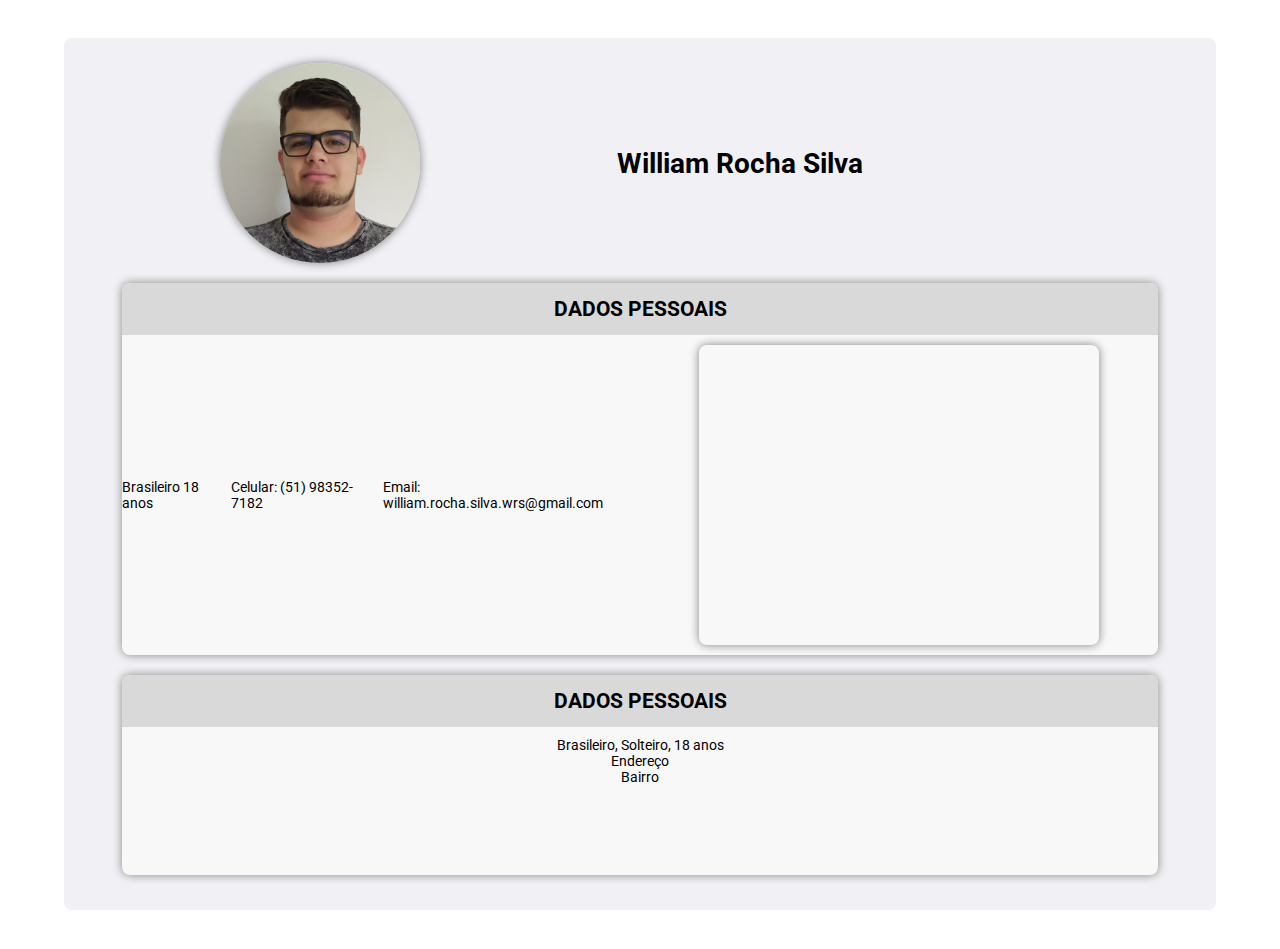
==== index.html @ 2d12f971 "first commit" ====
<!DOCTYPE html>
<html lang="pt-BR">
<head>
    <meta charset="UTF-8">
    <meta name="viewport" content="width=device-width, initial-scale=1.0">
    <link rel="stylesheet" type="text/css" href="./css/principal.css">
    <title>Portifólio</title>
</head>
<body>
    <header>
        <div class="image"></div>
        <h1>William Rocha Silva</h1>
    </header>
    <div class="container">
        <div class="details">
            <strong>
                <h2 class="left">DADOS PESSOAIS</h2>
            </strong>
            <div class="sides">
                <div class="infos side">
                    <p>Brasileiro 18 anos</p>
                    <p>Celular: (51) 98352-7182</p>
                    <p>Email: william.rocha.silva.wrs@gmail.com</p>
                </div>
                <div class="map side">
                    <iframe src="https://www.google.com/maps/embed?pb=!1m18!1m12!1m3!1d1731.0551935918375!2d-51.128034599468236!3d-29.80335511449566!2m3!1f0!2f0!3f0!3m2!1i1024!2i768!4f13.1!3m3!1m2!1s0x9519692e2883349d%3A0x1e2cb19982f7c5f!2sR.%20Rio%20Mampituba%2C%20193%2C%20Sapucaia%20do%20Sul%20-%20RS!5e0!3m2!1spt-BR!2sbr!4v1594181897760!5m2!1spt-BR!2sbr" width="400" height="300" frameborder="0" style="border:0;" allowfullscreen="" aria-hidden="false" tabindex="0"></iframe>
                </div>
            </div>
        </div>
        <div class="details">
            <strong>
                <h2 class="left">DADOS PESSOAIS</h2>
            </strong>
            <p></p>Brasileiro, Solteiro, 18 anos
            <p>Endereço</p> 
            <p>Bairro</p>
        </div>
        
    </div>
</body>
</html>
---- css/principal.css ----
@import url('https://fonts.googleapis.com/css2?family=Roboto:wght@400;500;700&display=swap');

*{
    margin: 0;
    padding: 0;
    outline: 0;
    box-sizing: border-box;
}

html{
    background: white;
}

body{
    margin: 3% 5%;
    padding: 15px 0;
    border-radius: 8px;

    font: 400 14px Roboto, sans-serif;
    background: #f0f0f5;
    -webkit-font-smothing: antialiased;
}

header{
    display: flex;
    align-items: center;
    justify-content: center;

    margin-top: 10px;
}

header .image{
    height: 200px;
    width: 200px;
    border-radius: 50%;

    background-image: url('../images/foto_perfil_2.jpg');
    background-position:  top;
    background-repeat: no-repeat;
    background-size: 200px;

    box-shadow: grey 0px 0px 10px;
}

header h1{
    width: 50vw;
    text-align: center;
}

.container{
    margin: 10px 5%;

    display: flex;
    flex-direction: column ;
    align-items: stretch;
    justify-content: space-between;
}

.container .details{
    width: 100%;
    min-height: 200px;
    padding-bottom: 10px;
    margin: 10px 0;

    background: #f8f8f8;
    box-shadow: #888 0 0 10px;

    border-radius: 8px;

    display: flex;
    flex-direction: column;
    align-items: center;
}

.container .details strong{
    width: 100%;
    display: block;
    padding: 10px 0;
    margin-bottom: 10px;
    background: #d9d9d9;
    text-align: center;

    border-top-left-radius: 8px;
    border-top-right-radius: 8px;
}

.container .details strong h2{
    line-height: 32px;
}

.container .details .sides{
    width: 100%;
    display: flex;
    justify-content: space-between;
}

.container .details .side{
    width: 100%; 
    display: flex;
    justify-content: center;
    align-items: center;
}

.container .details .sides .map iframe{
    box-shadow: grey 0 0 10px ;
    border-radius: 8px;
    margin: auto;
}
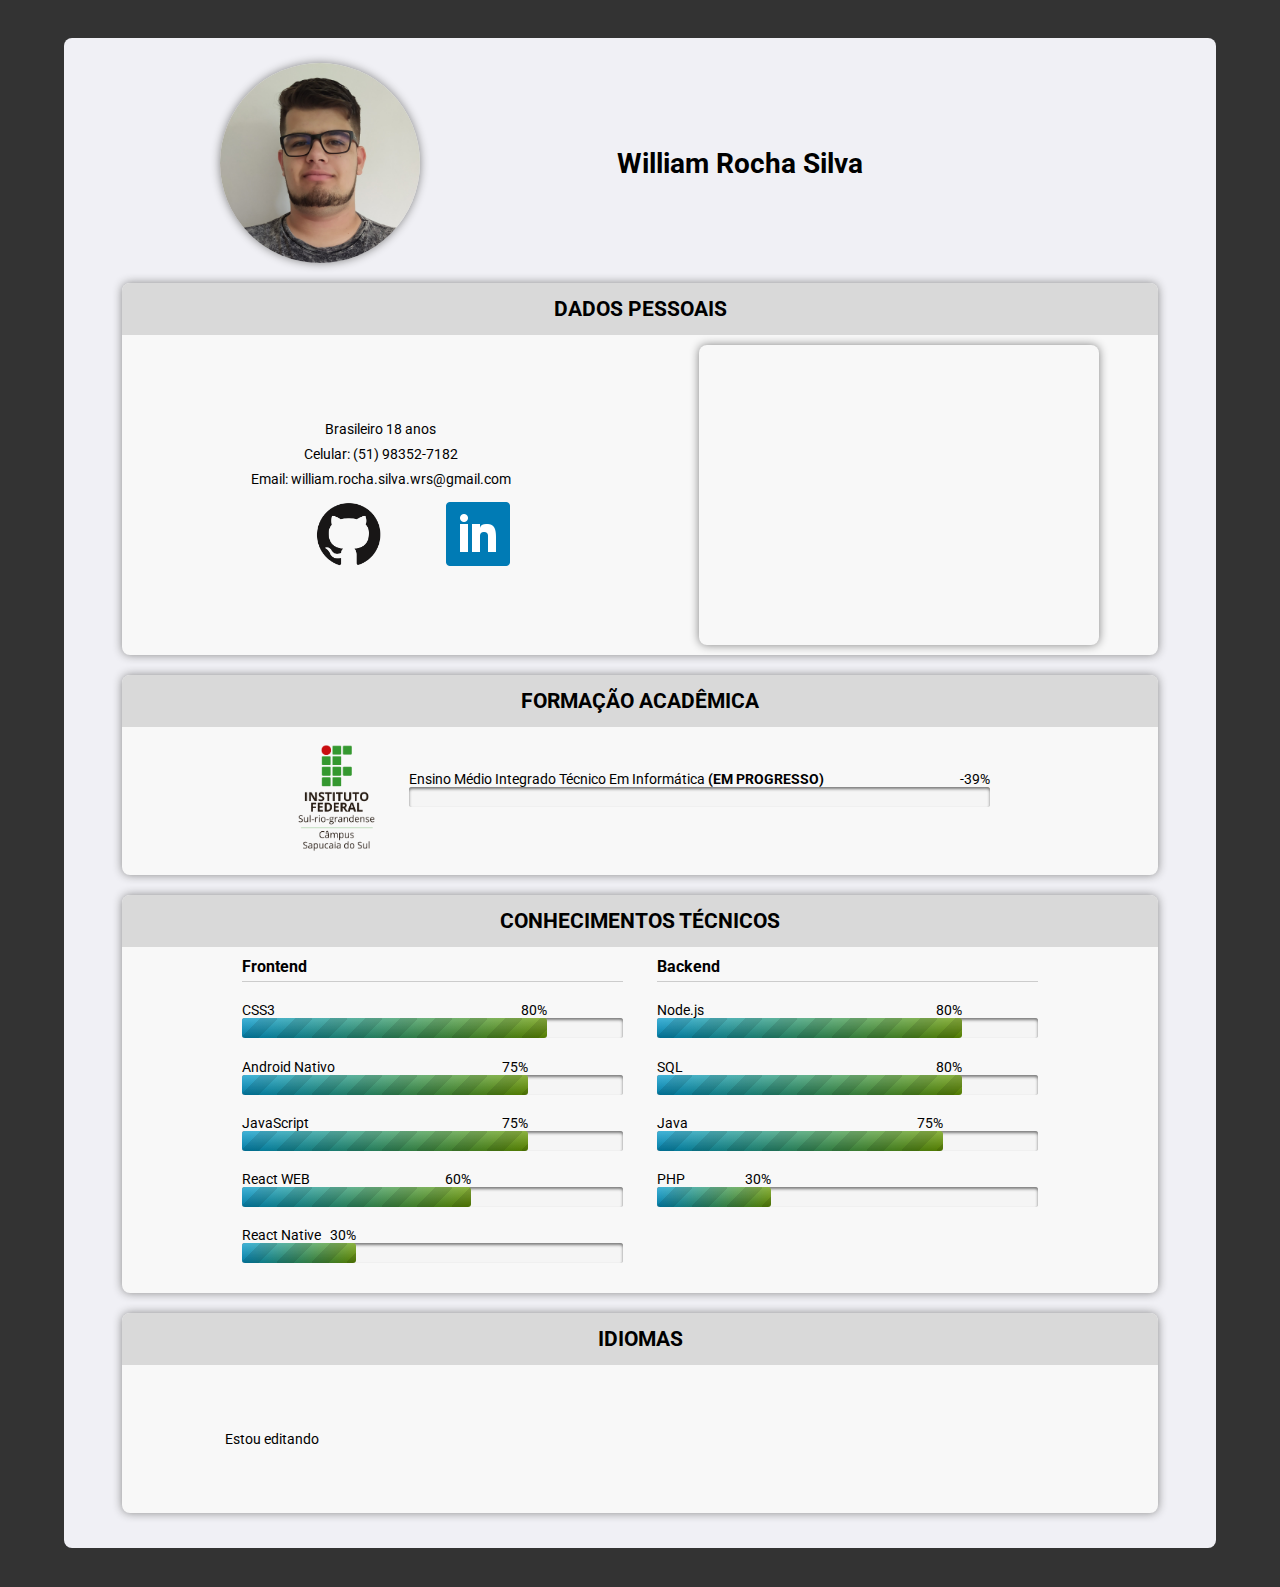
==== commit 79b52177: "Atualizando pagina" ====
--- a/index.html
+++ b/index.html
@@ -4,6 +4,7 @@
     <meta charset="UTF-8">
     <meta name="viewport" content="width=device-width, initial-scale=1.0">
     <link rel="stylesheet" type="text/css" href="./css/principal.css">
+    <link rel="stylesheet" type="text/css" href="./css/progress.css">
     <title>Portifólio</title>
 </head>
 <body>
@@ -14,28 +15,110 @@
     <div class="container">
         <div class="details">
             <strong>
-                <h2 class="left">DADOS PESSOAIS</h2>
+                <h2>DADOS PESSOAIS</h2>
             </strong>
-            <div class="sides">
+            <section class="sides">
                 <div class="infos side">
                     <p>Brasileiro 18 anos</p>
                     <p>Celular: (51) 98352-7182</p>
                     <p>Email: william.rocha.silva.wrs@gmail.com</p>
+                    <div class="links">
+                        <a href="https://github.com/william-r-silva">
+                            <img src="./images/github.png" alt="GitHub">
+                        </a>
+                        <a href="https://www.linkedin.com/in/william-r-silva/">
+                            <img src="./images/linkedin.png" alt="LinkedIn">
+                        </a>
+                    </div>
                 </div>
                 <div class="map side">
-                    <iframe src="https://www.google.com/maps/embed?pb=!1m18!1m12!1m3!1d1731.0551935918375!2d-51.128034599468236!3d-29.80335511449566!2m3!1f0!2f0!3f0!3m2!1i1024!2i768!4f13.1!3m3!1m2!1s0x9519692e2883349d%3A0x1e2cb19982f7c5f!2sR.%20Rio%20Mampituba%2C%20193%2C%20Sapucaia%20do%20Sul%20-%20RS!5e0!3m2!1spt-BR!2sbr!4v1594181897760!5m2!1spt-BR!2sbr" width="400" height="300" frameborder="0" style="border:0;" allowfullscreen="" aria-hidden="false" tabindex="0"></iframe>
+                    <iframe src="https://www.google.com/maps/embed?pb=!1m18!1m12!1m3!1d55383.032120573276!2d-51.16805591056659!3d-29.822733067636985!2m3!1f0!2f0!3f0!3m2!1i1024!2i768!4f13.1!3m3!1m2!1s0x95196ed90156dc55%3A0x8a3d65a6846823ea!2sSapucaia%20do%20Sul%20-%20RS!5e0!3m2!1sen!2sbr!4v1594355917163!5m2!1sen!2sbr" width="400" height="300" frameborder="0" style="border:0;" allowfullscreen="" aria-hidden="false" tabindex="0"></iframe>
                 </div>
-            </div>
+            </section>
         </div>
         <div class="details">
             <strong>
-                <h2 class="left">DADOS PESSOAIS</h2>
+                <h2>FORMAÇÃO ACADÊMICA</h2>
             </strong>
-            <p></p>Brasileiro, Solteiro, 18 anos
-            <p>Endereço</p> 
-            <p>Bairro</p>
+            <section class="container-formation">
+                <div class="IFSUL formation">
+                    <a href="http://www.sapucaia.ifsul.edu.br/">
+                        <img src="./images/ifsul.png" alt="IFSUL logo">                
+                    </a>
+                    <div class="progress">    
+                        <script>
+                            const totalDays = 1461; 
+                            const future = new Date('2021-01-01');
+                            const now = new Date();
+                            
+                            const diff = Math.abs(future.getTime() - now.getTime()); // Subtrai uma data pela outra
+                            const leftDays = Math.ceil(diff / (1000 * 60 * 60 * 24));
+
+                            const days = totalDays - leftDays;
+
+                            function concluido(progress){
+                                if(progress < 100){
+                                    return "<b class='not-finished'>(EM PROGRESSO)</b>";
+                                }
+                                return '';
+                            }
+
+                            let progress = Math.round((days * 100) / totalDays);
+                            if(progress > 100){
+                                progress = 100;
+                            }
+
+                            document.write(
+                                `   <p style="width:${progress}%" data-value=${progress}>Ensino Médio Integrado Técnico Em Informática ${concluido(progress)}</p>
+                                    <progress max="100" value="${progress}" class="progress-green"/>
+                                `
+                            );
+                        </script>        
+                    </div>
+                </div>
+            </section>
         </div>
-        
+        <div class="details">
+            <strong>
+                <h2>CONHECIMENTOS TÉCNICOS</h2>
+            </strong>
+            <section class="grafics">
+                <ul>
+                    <li>
+                        <h3>Frontend</h3>
+                        <p style="width:80%" data-value="80">CSS3</p>
+                        <progress max="100" value="80" class="progress-green"></progress>
+                        <p style="width:75%" data-value="75">Android Nativo</p>
+                        <progress max="100" value="75" class="progress-green"></progress>
+                        <p style="width:75%" data-value="75">JavaScript</p>
+                        <progress max="100" value="75" class="progress-green"></progress>
+                        <p style="width:60%" data-value="60">React WEB</p>
+                        <progress max="100" value="60" class="progress-green"></progress>
+                        <p style="width:30%" data-value="30">React Native</p>
+                        <progress max="100" value="30" class="progress-green"></progress>
+                    </li>
+                    <li>
+                        <h3>Backend</h3>
+                        <p style="width:80%" data-value="80">Node.js</p>
+                        <progress max="100" value="80" class="progress-green"></progress> 
+                        <p style="width:80%" data-value="80">SQL</p>
+                        <progress max="100" value="80" class="progress-green"></progress>
+                        <p style="width:75%" data-value="75">Java</p>
+                        <progress max="100" value="75" class="progress-green"></progress>
+                        <p style="width:30%" data-value="30">PHP</p>
+                        <progress max="100" value="30" class="progress-green"></progress>
+                    </li>
+                </ul>
+            </section>
+        </div>
+        <div class="details">
+            <strong>
+                <h2>IDIOMAS</h2>
+            </strong>
+            <section class="grafics">
+                Estou editando
+            </section>
+        </div>
     </div>
 </body>
 </html>--- a/css/principal.css
+++ b/css/principal.css
@@ -8,7 +8,7 @@
 }
 
 html{
-    background: white;
+    background: #333;
 }
 
 body{
@@ -29,7 +29,7 @@
     margin-top: 10px;
 }
 
-header .image{
+.image{
     height: 200px;
     width: 200px;
     border-radius: 50%;
@@ -42,7 +42,7 @@
     box-shadow: grey 0px 0px 10px;
 }
 
-header h1{
+h1{
     width: 50vw;
     text-align: center;
 }
@@ -56,7 +56,7 @@
     justify-content: space-between;
 }
 
-.container .details{
+.details{
     width: 100%;
     min-height: 200px;
     padding-bottom: 10px;
@@ -72,7 +72,7 @@
     align-items: center;
 }
 
-.container .details strong{
+strong{
     width: 100%;
     display: block;
     padding: 10px 0;
@@ -84,25 +84,75 @@
     border-top-right-radius: 8px;
 }
 
-.container .details strong h2{
+h2{
     line-height: 32px;
 }
-
-.container .details .sides{
+.sides{
     width: 100%;
     display: flex;
     justify-content: space-between;
 }
 
-.container .details .side{
+.side{
     width: 100%; 
     display: flex;
     justify-content: center;
     align-items: center;
 }
 
-.container .details .sides .map iframe{
+.map iframe{
     box-shadow: grey 0 0 10px ;
     border-radius: 8px;
     margin: auto;
 }
+
+.infos{
+    display: flex;
+    align-items: center;
+    justify-content: center;
+    flex-direction: column;
+
+    line-height: 25px;
+}
+
+.links{
+    margin-top: 10px;
+
+    display: flex;
+    justify-content: space-around;
+    align-items: center;
+}
+
+.links a + a{
+    margin-left: 50%;
+}
+
+.links img{
+    height: 64px;
+}
+
+.grafics{
+    width: 80%;
+    height: 100%;
+
+    margin: auto;
+}
+
+.container-formation{
+    width: 70%;
+}
+
+.container-formation img{
+    height: 120px;
+}
+
+.formation{
+    width: 100%;
+    display: flex;
+    justify-content: space-around;
+    align-items: center;
+}
+
+.progress{
+    width: 80%;
+}--- a/css/progress.css
+++ b/css/progress.css
@@ -0,0 +1,67 @@
+li {
+    width: 50%;
+    float: left;
+    list-style-type: none;
+    
+    padding: 0 2%;
+}
+
+h3 {
+    margin: 0 0 20px;
+    border-bottom: 1px solid #ccc;
+    
+    padding-bottom: 5px;
+}
+
+progress[value] {
+    appearance: none;
+    border: none;
+    
+    width: 100%; 
+    height: 20px;
+    
+    background-color: whiteSmoke;
+    border-radius: 3px;
+    box-shadow: 0 2px 3px rgba(0,0,0,.5) inset;
+    
+    margin-bottom: 20px; 
+}
+
+progress[value]::-webkit-progress-bar {
+    background-color: whiteSmoke;
+    border-radius: 3px;
+    box-shadow: 0 2px 3px rgba(0,0,0,.5) inset;
+}
+
+progress[value]::-webkit-progress-value {
+    background-size: 35px 20px, 100% 100%, 100% 100%;
+    border-radius:3px;
+}
+
+p[data-value] {   
+    position: relative; 
+}
+
+/* The percentage will automatically fall in place as soon as we make the width fluid. Now making widths fluid. */
+
+p[data-value]:after {
+    content: attr(data-value) '%';
+    position: absolute; 
+    right:0;
+}
+
+.progress-green::-webkit-progress-value 
+{
+    /* Gradient background with Stripes */
+    background-image:
+    -webkit-linear-gradient( 135deg,
+                                                     transparent,
+                                                     transparent 33%,
+                                                     rgba(0,0,0,.1) 33%,
+                                                     rgba(0,0,0,.1) 66%,
+                                                     transparent 66%),
+    -webkit-linear-gradient( top,
+                                                        rgba(255, 255, 255, .25),
+                                                        rgba(0,0,0,.2)),
+     -webkit-linear-gradient( left, #09c, #690);
+}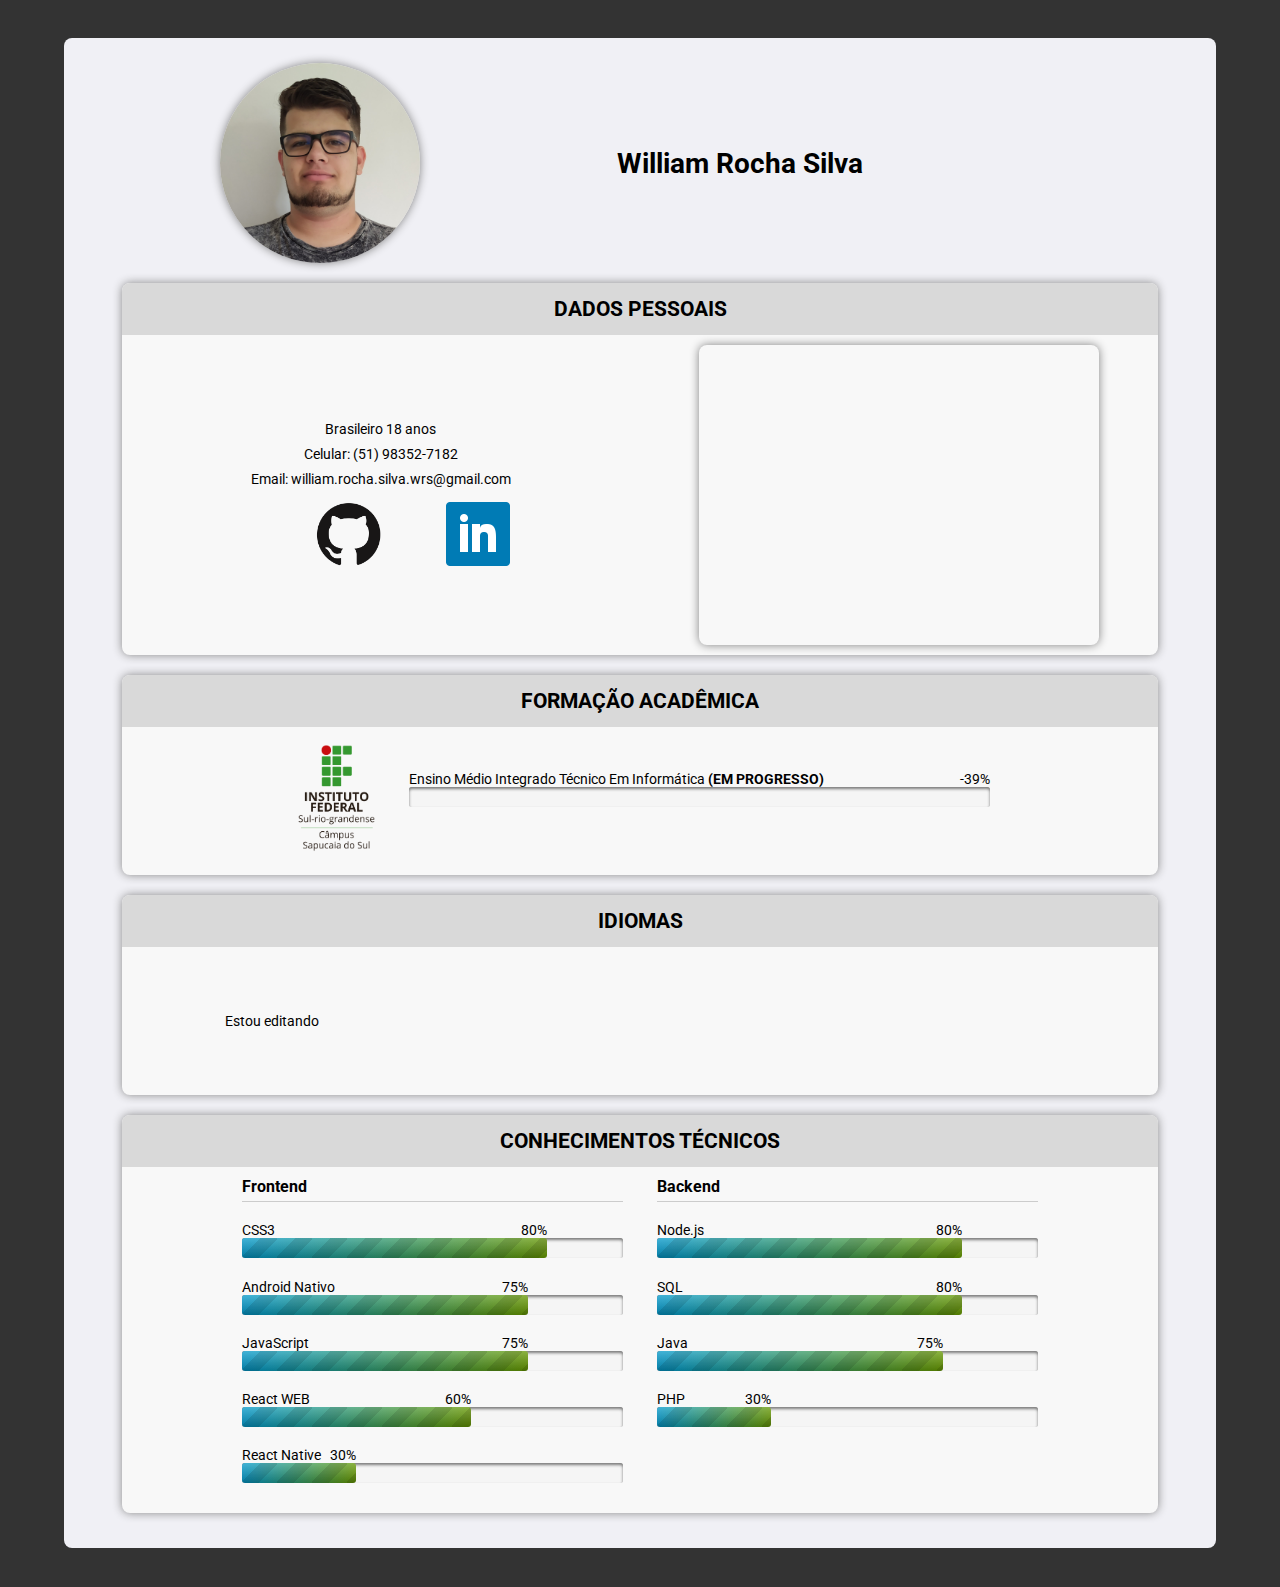
==== commit 294038d0: "Atualizando pagina" ====
--- a/index.html
+++ b/index.html
@@ -5,7 +5,8 @@
     <meta name="viewport" content="width=device-width, initial-scale=1.0">
     <link rel="stylesheet" type="text/css" href="./css/principal.css">
     <link rel="stylesheet" type="text/css" href="./css/progress.css">
-    <title>Portifólio</title>
+    <link rel="icon" href="./images/incon.png">
+    <title>William R Silva Curriculo</title>
 </head>
 <body>
     <header>
@@ -80,6 +81,14 @@
         </div>
         <div class="details">
             <strong>
+                <h2>IDIOMAS</h2>
+            </strong>
+            <section class="grafics">
+                Estou editando
+            </section>
+        </div>
+        <div class="details">
+            <strong>
                 <h2>CONHECIMENTOS TÉCNICOS</h2>
             </strong>
             <section class="grafics">
@@ -111,14 +120,6 @@
                 </ul>
             </section>
         </div>
-        <div class="details">
-            <strong>
-                <h2>IDIOMAS</h2>
-            </strong>
-            <section class="grafics">
-                Estou editando
-            </section>
-        </div>
     </div>
 </body>
 </html>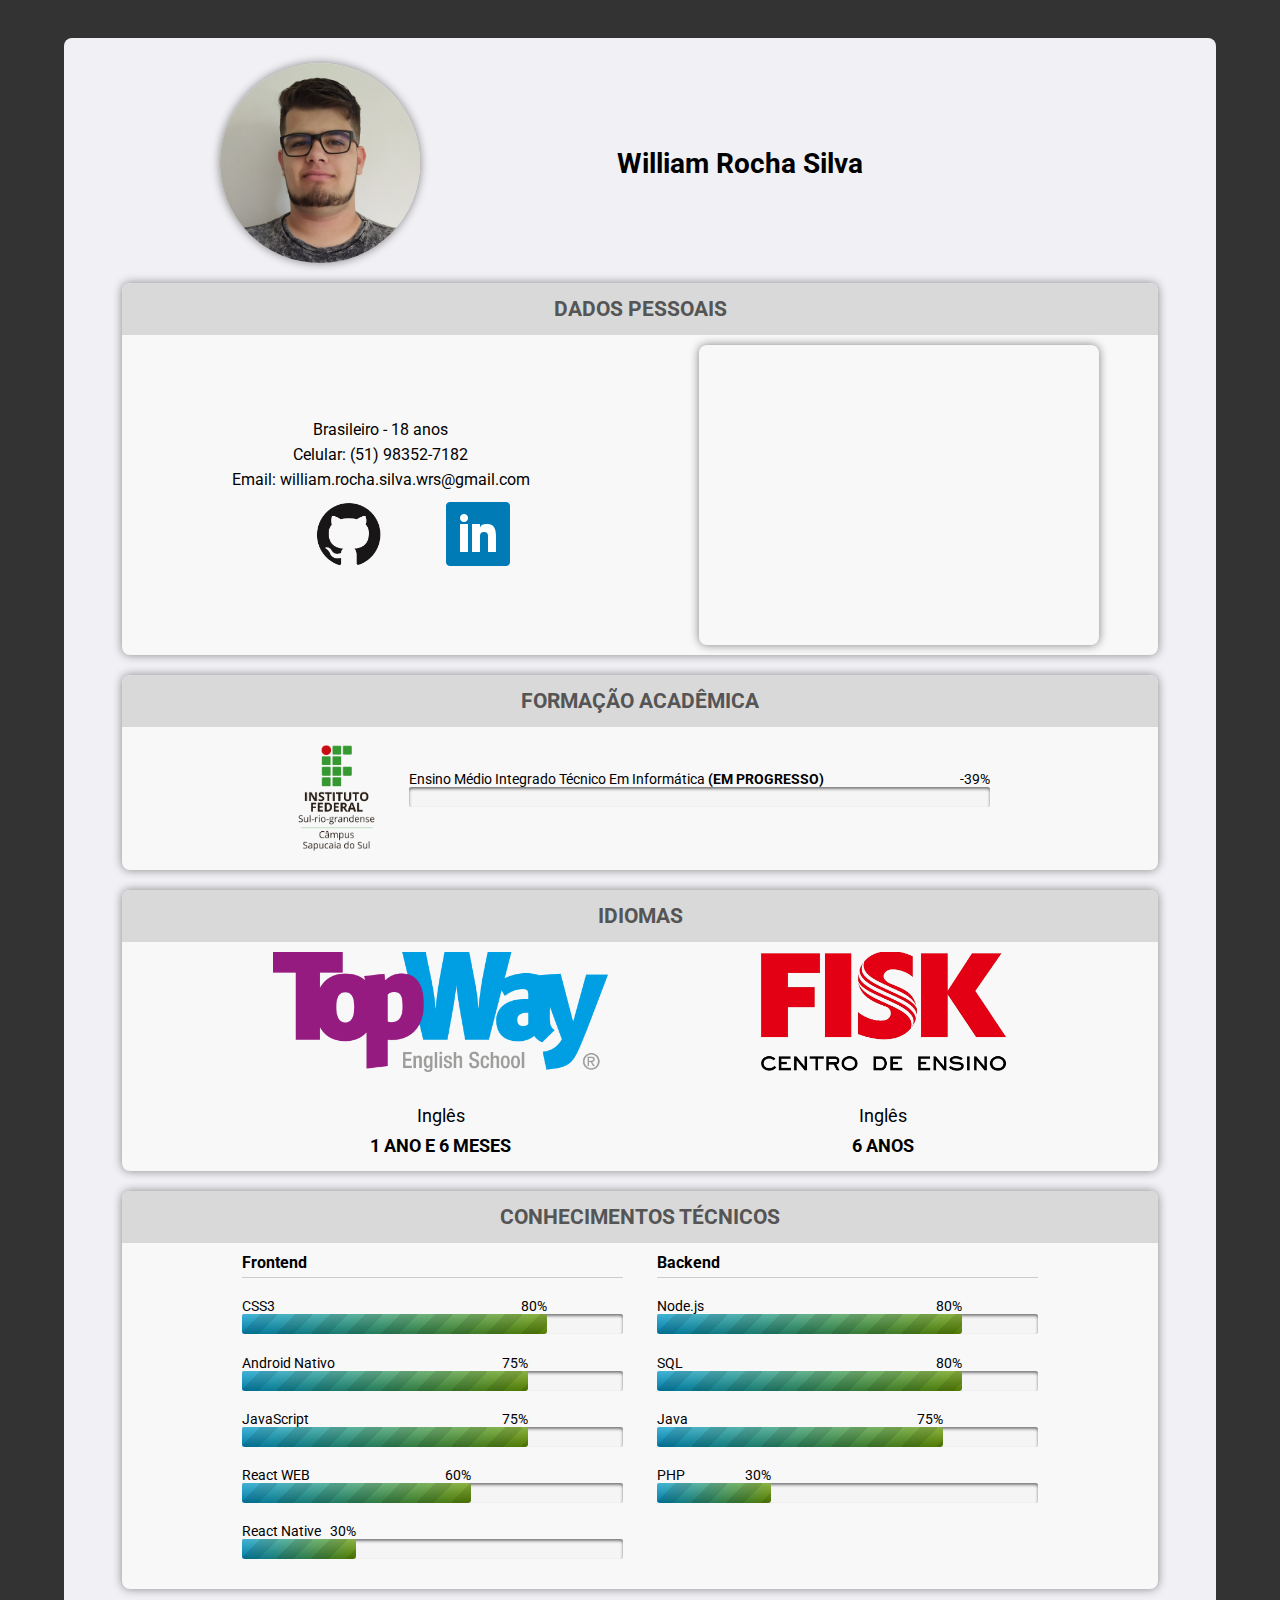
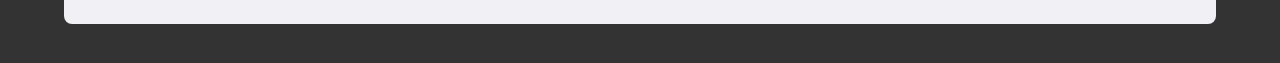
==== commit 30932ceb: "Atualização dos Idiomas" ====
--- a/index.html
+++ b/index.html
@@ -14,112 +14,15 @@
         <h1>William Rocha Silva</h1>
     </header>
     <div class="container">
-        <div class="details">
-            <strong>
-                <h2>DADOS PESSOAIS</h2>
-            </strong>
-            <section class="sides">
-                <div class="infos side">
-                    <p>Brasileiro 18 anos</p>
-                    <p>Celular: (51) 98352-7182</p>
-                    <p>Email: william.rocha.silva.wrs@gmail.com</p>
-                    <div class="links">
-                        <a href="https://github.com/william-r-silva">
-                            <img src="./images/github.png" alt="GitHub">
-                        </a>
-                        <a href="https://www.linkedin.com/in/william-r-silva/">
-                            <img src="./images/linkedin.png" alt="LinkedIn">
-                        </a>
-                    </div>
-                </div>
-                <div class="map side">
-                    <iframe src="https://www.google.com/maps/embed?pb=!1m18!1m12!1m3!1d55383.032120573276!2d-51.16805591056659!3d-29.822733067636985!2m3!1f0!2f0!3f0!3m2!1i1024!2i768!4f13.1!3m3!1m2!1s0x95196ed90156dc55%3A0x8a3d65a6846823ea!2sSapucaia%20do%20Sul%20-%20RS!5e0!3m2!1sen!2sbr!4v1594355917163!5m2!1sen!2sbr" width="400" height="300" frameborder="0" style="border:0;" allowfullscreen="" aria-hidden="false" tabindex="0"></iframe>
-                </div>
-            </section>
-        </div>
-        <div class="details">
-            <strong>
-                <h2>FORMAÇÃO ACADÊMICA</h2>
-            </strong>
-            <section class="container-formation">
-                <div class="IFSUL formation">
-                    <a href="http://www.sapucaia.ifsul.edu.br/">
-                        <img src="./images/ifsul.png" alt="IFSUL logo">                
-                    </a>
-                    <div class="progress">    
-                        <script>
-                            const totalDays = 1461; 
-                            const future = new Date('2021-01-01');
-                            const now = new Date();
-                            
-                            const diff = Math.abs(future.getTime() - now.getTime()); // Subtrai uma data pela outra
-                            const leftDays = Math.ceil(diff / (1000 * 60 * 60 * 24));
+        <div class="details" id="dados_pessoais"></div>
+        <div class="details" id="formacao_academica"></div>
+        <div class="details" id="idiomas"></div>
+        <div class="details" id='conhecimentos_tecnicos'></div>
+    </div>
 
-                            const days = totalDays - leftDays;
-
-                            function concluido(progress){
-                                if(progress < 100){
-                                    return "<b class='not-finished'>(EM PROGRESSO)</b>";
-                                }
-                                return '';
-                            }
-
-                            let progress = Math.round((days * 100) / totalDays);
-                            if(progress > 100){
-                                progress = 100;
-                            }
-
-                            document.write(
-                                `   <p style="width:${progress}%" data-value=${progress}>Ensino Médio Integrado Técnico Em Informática ${concluido(progress)}</p>
-                                    <progress max="100" value="${progress}" class="progress-green"/>
-                                `
-                            );
-                        </script>        
-                    </div>
-                </div>
-            </section>
-        </div>
-        <div class="details">
-            <strong>
-                <h2>IDIOMAS</h2>
-            </strong>
-            <section class="grafics">
-                Estou editando
-            </section>
-        </div>
-        <div class="details">
-            <strong>
-                <h2>CONHECIMENTOS TÉCNICOS</h2>
-            </strong>
-            <section class="grafics">
-                <ul>
-                    <li>
-                        <h3>Frontend</h3>
-                        <p style="width:80%" data-value="80">CSS3</p>
-                        <progress max="100" value="80" class="progress-green"></progress>
-                        <p style="width:75%" data-value="75">Android Nativo</p>
-                        <progress max="100" value="75" class="progress-green"></progress>
-                        <p style="width:75%" data-value="75">JavaScript</p>
-                        <progress max="100" value="75" class="progress-green"></progress>
-                        <p style="width:60%" data-value="60">React WEB</p>
-                        <progress max="100" value="60" class="progress-green"></progress>
-                        <p style="width:30%" data-value="30">React Native</p>
-                        <progress max="100" value="30" class="progress-green"></progress>
-                    </li>
-                    <li>
-                        <h3>Backend</h3>
-                        <p style="width:80%" data-value="80">Node.js</p>
-                        <progress max="100" value="80" class="progress-green"></progress> 
-                        <p style="width:80%" data-value="80">SQL</p>
-                        <progress max="100" value="80" class="progress-green"></progress>
-                        <p style="width:75%" data-value="75">Java</p>
-                        <progress max="100" value="75" class="progress-green"></progress>
-                        <p style="width:30%" data-value="30">PHP</p>
-                        <progress max="100" value="30" class="progress-green"></progress>
-                    </li>
-                </ul>
-            </section>
-        </div>
-    </div>
+    <script src="./dados_pessoais.js"></script>
+    <script src="./formacao_academica.js"></script>
+    <script src="./conhecimentos_tecnicos.js"></script>
+    <script src="./idiomas.js"></script>
 </body>
 </html>--- a/css/principal.css
+++ b/css/principal.css
@@ -48,7 +48,9 @@
 }
 
 .container{
-    margin: 10px 5%;
+    margin: 10px 0;
+
+    padding: 0 5%;
 
     display: flex;
     flex-direction: column ;
@@ -58,7 +60,6 @@
 
 .details{
     width: 100%;
-    min-height: 200px;
     padding-bottom: 10px;
     margin: 10px 0;
 
@@ -86,18 +87,24 @@
 
 h2{
     line-height: 32px;
+    color: #555;
 }
 .sides{
     width: 100%;
+    height: 100%;
     display: flex;
     justify-content: space-between;
+    align-items: center;
 }
 
 .side{
     width: 100%; 
+    height: 100%;
     display: flex;
     justify-content: center;
     align-items: center;
+
+    font-size: 16px;
 }
 
 .map iframe{
@@ -107,11 +114,7 @@
 }
 
 .infos{
-    display: flex;
-    align-items: center;
-    justify-content: center;
     flex-direction: column;
-
     line-height: 25px;
 }
 
@@ -155,4 +158,79 @@
 
 .progress{
     width: 80%;
+}
+
+.time_study{
+    width: 100%;
+
+    display: flex;
+    align-items: baseline;
+    justify-content: space-evenly;   
+}
+
+.school{
+    display: flex;
+    flex-direction: column;
+    align-items: center;
+    justify-content: center;
+
+    text-align: center;
+
+    font-size: 18px;
+    line-height: 30px;
+}
+
+.school_logo{
+    height: 120px;
+    margin-bottom: 20px;
+}
+
+@media screen and (max-width: 900px){
+    body{
+        margin: 0;
+        border-radius: 0;
+
+        font-size: 10px;
+    }
+    header{
+        justify-content: space-around;
+    }
+    h2{
+        line-height: 18px;
+    }
+    .links img{
+        height: 45px;
+    }
+    .container-formation img{
+        height: 80px;
+    }
+    .map iframe{
+        width: 90%;
+    }
+    .image{
+        width: 25vw;
+        height: 25vw;
+
+        background-size: 27vw;
+    }
+    .sides{
+        flex-direction: column;
+    }
+    .side{
+        margin: 20px auto;
+        width: 95%;
+
+        font-size: 12px;
+    }
+    .container-formation{
+        width: 95%;
+    }
+    .school{
+        font-size: 12px;
+        line-height: 18px;
+    }
+    .school_logo{
+        height: 60px;
+        margin: 20px 0px;
+    }
 }--- a/css/progress.css
+++ b/css/progress.css
@@ -4,6 +4,13 @@
     list-style-type: none;
     
     padding: 0 2%;
+}
+
+@media screen and (max-width: 900px){
+    li{
+        width: 100%;
+        float: none;
+    }
 }
 
 h3 {
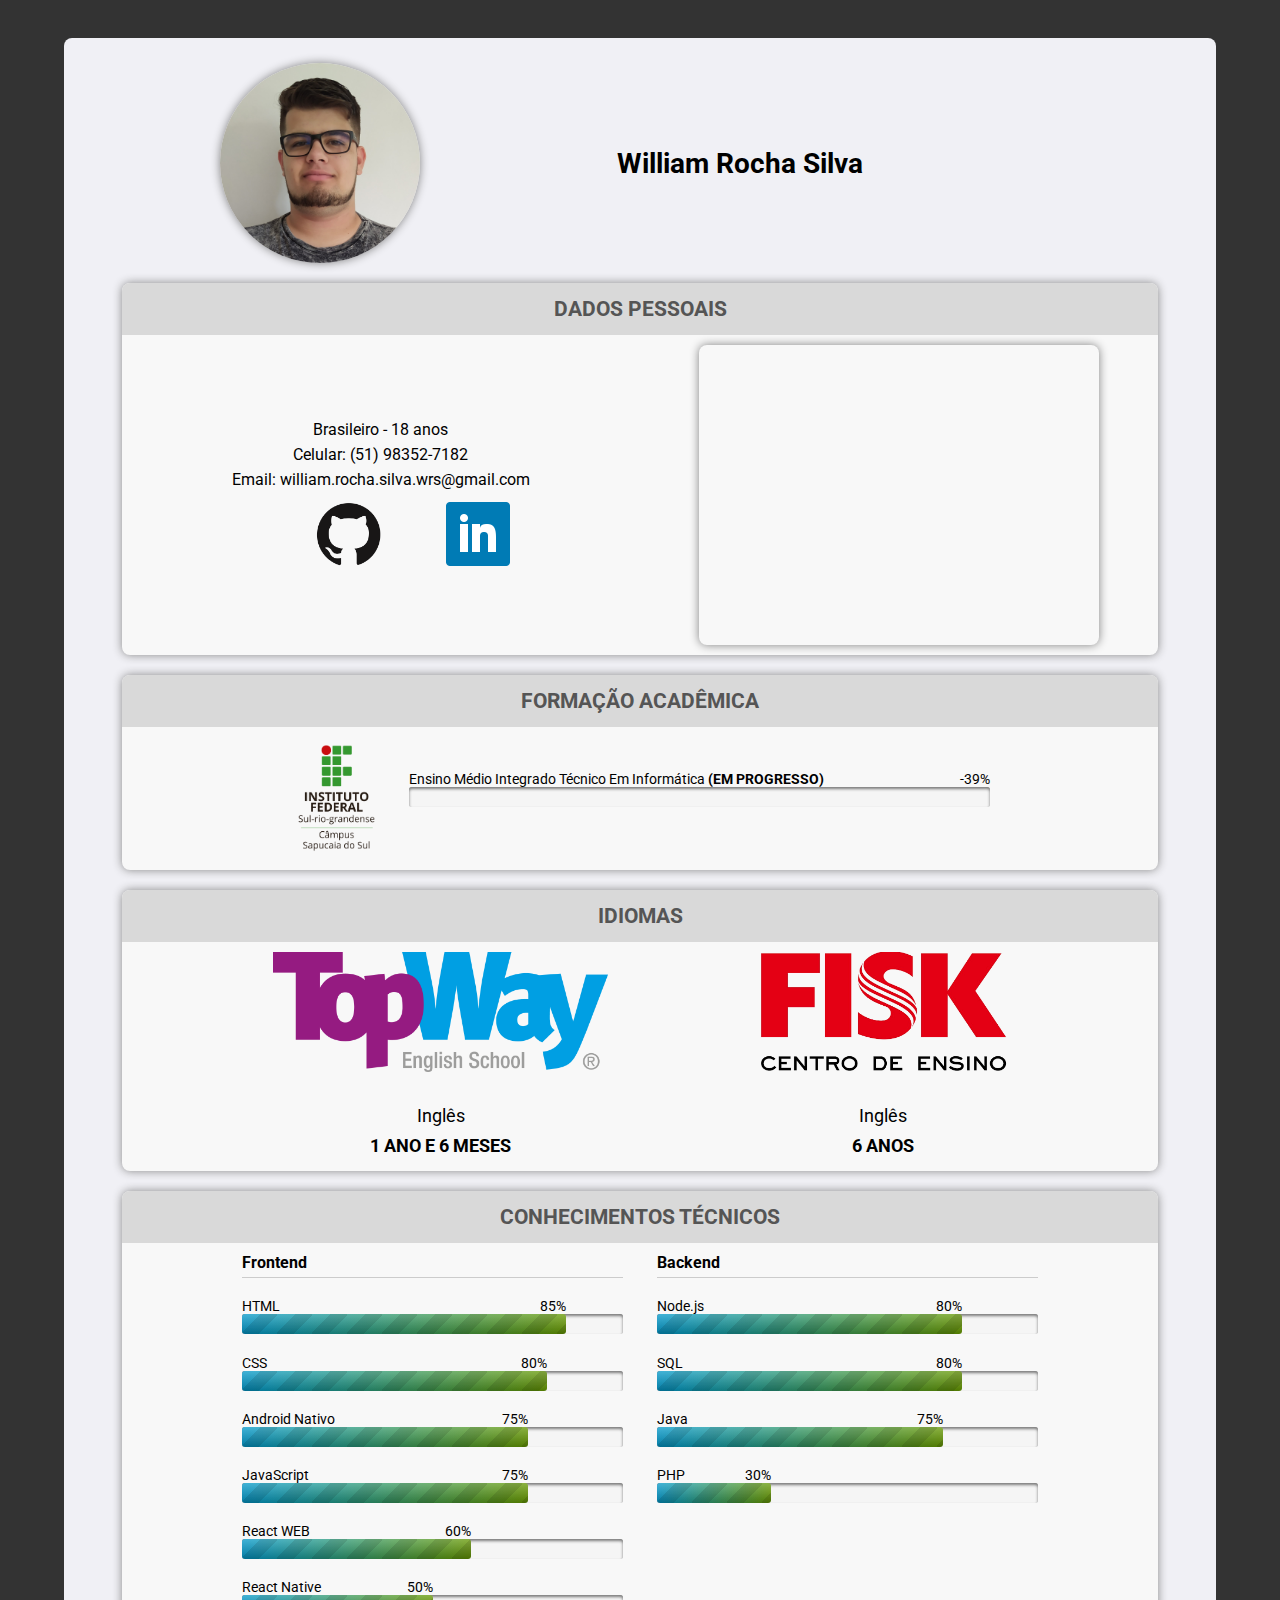
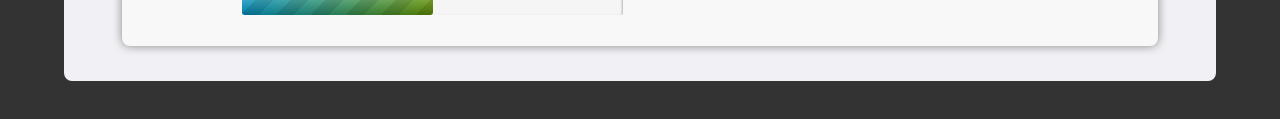
==== commit 67cffc86: "Corrigindo erros" ====
--- a/index.html
+++ b/index.html
@@ -5,7 +5,7 @@
     <meta name="viewport" content="width=device-width, initial-scale=1.0">
     <link rel="stylesheet" type="text/css" href="./css/principal.css">
     <link rel="stylesheet" type="text/css" href="./css/progress.css">
-    <link rel="icon" href="./images/incon.png">
+    <link rel="icon" href="./images/icon.png">
     <title>William R Silva Curriculo</title>
 </head>
 <body>
--- a/css/principal.css
+++ b/css/principal.css
@@ -34,7 +34,7 @@
     width: 200px;
     border-radius: 50%;
 
-    background-image: url('../images/foto_perfil_2.jpg');
+    background-image: url('../images/foto_perfil.jpg');
     background-position:  top;
     background-repeat: no-repeat;
     background-size: 200px;
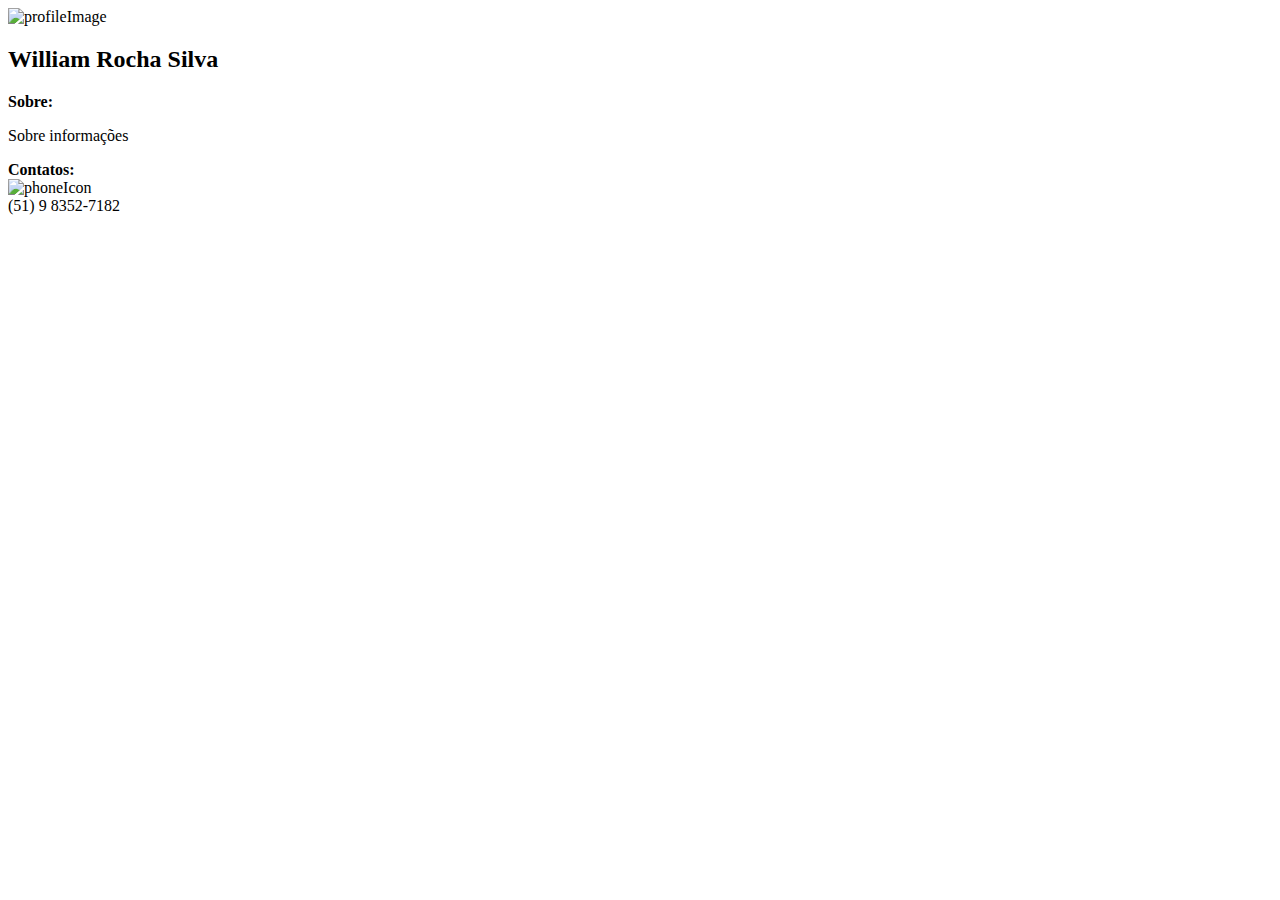
==== commit 3aa31248: "Salvando Inicio da V2" ====
--- a/index.html
+++ b/index.html
@@ -1,28 +1,56 @@
 <!DOCTYPE html>
-<html lang="pt-BR">
+<html lang="pt-br">
 <head>
     <meta charset="UTF-8">
+    <meta http-equiv="X-UA-Compatible" content="IE=edge">
     <meta name="viewport" content="width=device-width, initial-scale=1.0">
-    <link rel="stylesheet" type="text/css" href="./css/principal.css">
-    <link rel="stylesheet" type="text/css" href="./css/progress.css">
+    
+    <link rel="stylesheet" type="text/css" href="./css/styles.css">
     <link rel="icon" href="./images/icon.png">
-    <title>William R Silva Curriculo</title>
+    
+    <title>William R Silva Currículo</title>
 </head>
+
 <body>
-    <header>
-        <div class="image"></div>
-        <h1>William Rocha Silva</h1>
-    </header>
-    <div class="container">
-        <div class="details" id="dados_pessoais"></div>
-        <div class="details" id="formacao_academica"></div>
-        <div class="details" id="idiomas"></div>
-        <div class="details" id='conhecimentos_tecnicos'></div>
+    <div>
+        <div class="profileContainer">
+            <div class="centralizeContent">
+                <img src="profileImg.png" alt="profileImage">
+                <h2 class="profileName">
+                    William Rocha Silva
+                </h2>
+            </div>
+            <div class="profileInfos">
+                <b>
+                    Sobre:
+                </b>
+                <p>
+                    Sobre informações
+                </p>
+                <b>
+                    Contatos:
+                </b>
+                <div class="profileContacts">
+                    <div class="contact">
+                        <img src="phoneImg.png" alt="phoneIcon">
+                        <div class="phoneNumber">
+                            (51) 9 8352-7182
+                        </div>
+                    </div>
+                </div>
+            </div>
+        </div>
+        <div>
+            <header>
+            </header>
+            <main>
+
+            </main>
+            <footer>
+
+            </footer>
+        </div>
     </div>
-
-    <script src="./dados_pessoais.js"></script>
-    <script src="./formacao_academica.js"></script>
-    <script src="./conhecimentos_tecnicos.js"></script>
-    <script src="./idiomas.js"></script>
+    <script src="index.js"></script>
 </body>
 </html>